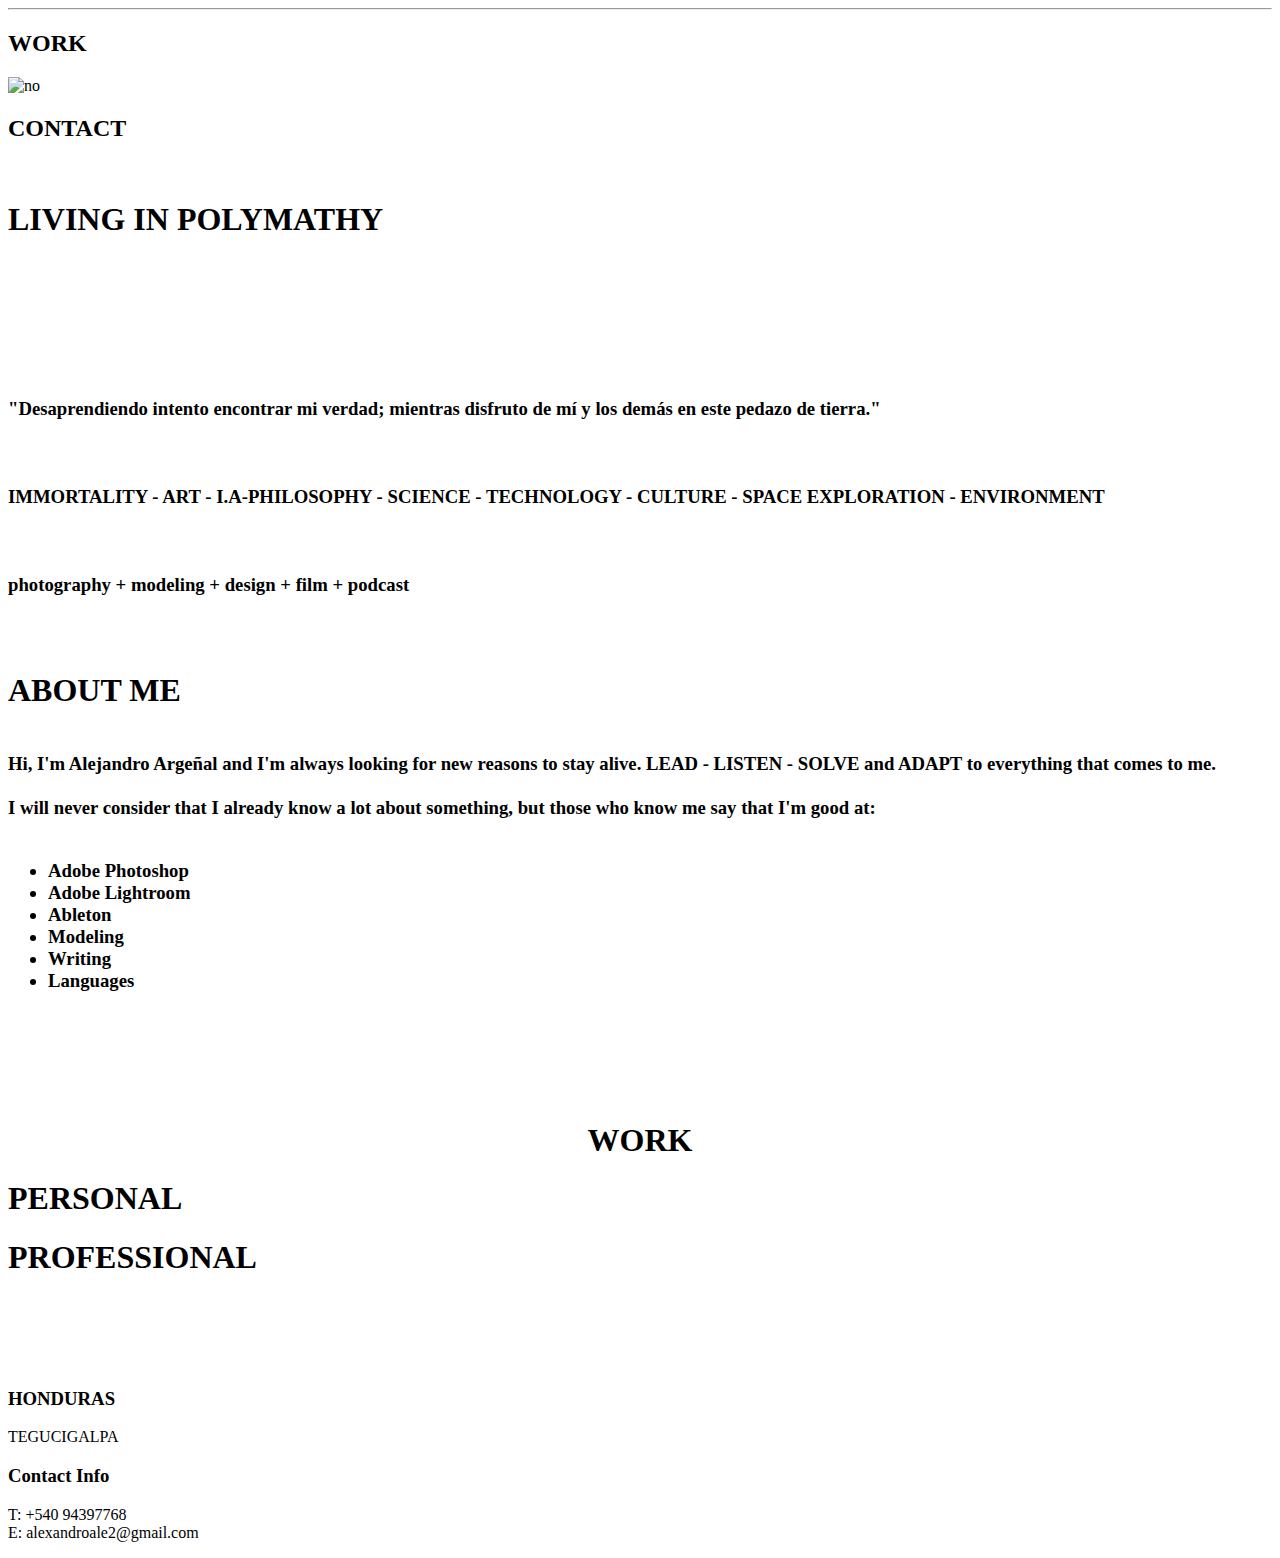
==== index.html @ 84c710b5 "Add files via upload" ====
<!DOCTYPE html>
<html lang="es">
<head>
    <meta charset="UTF-8">
    <meta name="viewport" content="width=device-width, initial-scale=1.0">
    <title>Adam Castillo | Portafolio</title>
    <link rel="icon" href="img/isotipo.png" type="image/x-icon">
    <link href="css/bootstrap.css" rel="stylesheet">
    <link href="css/style.css" rel="stylesheet">
    <link rel="preconnect" href="https://fonts.googleapis.com">
    <link rel="preconnect" href="https://fonts.gstatic.com" crossorigin>
    <link href="https://fonts.googleapis.com/css2?family=Tsukimi+Rounded&display=swap" rel="stylesheet">
    <link rel="stylesheet" href="https://cdnjs.cloudflare.com/ajax/libs/animate.css/4.1.1/animate.min.css" />

</head>

    <header>
        <hr>
        <div class="container">
            <div class="d-flex justify-content-between">
                <a href="#work" style="text-decoration: none; color: inherit;">
                    <h2>WORK</h2>
                </a>
                <img src="img/AdamCastillo.png" alt="no" height="40%" width="40%">
                <h2>CONTACT</h2>
            </div>
            <img src="img/Marca fondo baja@0,75x.png" alt="" height="auto" width="100%">
        </div>
    </header>

    <Yo>
        <div class="container">
            <h1>LIVING IN POLYMATHY</h1>
            <br>
            <br>
            <div class="row">
                <div class="col-6">
                    <img src="img/yo.png" alt="" width="100%" height="auto">
                </div>

                <div class="col-6" id="tuki" >
                    <h3>
                        
                        <br>
                        <br>
                        <br>
                        "Desaprendiendo intento encontrar mi verdad; mientras disfruto de mí y los demás en este pedazo de tierra."
                        <br>
                        <br>
                        <br>
                        <br>
                        IMMORTALITY - ART - I.A-PHILOSOPHY - SCIENCE - TECHNOLOGY - CULTURE - SPACE EXPLORATION - ENVIRONMENT
                        <br>
                        <br>
                        <br>
                        <br>
                        photography + modeling + design + film + podcast
                    
                    </h3>
                </div>
            </div>
            <br>
            <br>
            <div class="d-flex justify-content-end">
                <h1>ABOUT ME</h1>
            </div>
            <div class="row">
                <div class="col-6" id="taka" >
                    <h3>
                    <br>
                        Hi, I'm Alejandro Argeñal and I'm always looking for new reasons to stay alive. LEAD - LISTEN - SOLVE and ADAPT to everything that comes to me.
                        <br>
                        <br>
                        I will never consider that I already know a lot about something, but those who know me say that I'm good at:
                        <br>
                        <br>
                        <ul>
                            <li>Adobe Photoshop</li>
                            <li>Adobe Lightroom</li>
                            <li>Ableton</li>
                            <li> Modeling</li>
                            <li>Writing</li>
                            <li>Languages</li>
                        

                        </ul>
                
                    
                    </h3>
                </div>

                <div class="col-6">
                    <img src="img/modofoto.jpg" alt="" width="100%" height="auto">
                </div>
            </div>
        </div>
    </Yo>



    <br>
    <br>
    <br>
    <br>

    <work id="work">
        <h1 style="text-align: center; color: black;">WORK</h1 >        
        <div class="container-fluid">
            <div class="row no-gutters">
                
                <a href="work-personal.html" target="_blank" class="col-6 personal-section d-flex justify-content-center align-items-center" style="text-decoration: none; color: inherit;">
                    <h1>PERSONAL</h1>
                </a>
        
                
                <a href="work-professional.html" target="_blank" class="col-6 professional-section d-flex justify-content-center align-items-center" style="text-decoration: none; color: inherit;">
                    <h1>PROFESSIONAL</h1>
                </a>
            </div>
        </div>
    </work>
    
    <br>
    <br>
    <br>
    <br>

    <contact>
        <div class="content">
    
            <div class="container text-align center">
              <div class="row justify-content-center">
                <div class="col-md-8">
                  <div class="row mb-5">
                    <div class="col-md-4 mr-auto">
                      <h3 class="thin-heading mb-4">HONDURAS</h3>
                      <p>TEGUCIGALPA</p>
                    </div>
                    <div class="col-md-6 ml-auto">
                      <h3 class="thin-heading mb-4">Contact Info</h3>
                      <p>T: +540 94397768 <br> E: alexandroale2@gmail.com</p>
                    </div>
                  </div>
        
                  
                  </div>
                </div>
              </div>
            </div>
        
        </div>
    </contact>




</html>
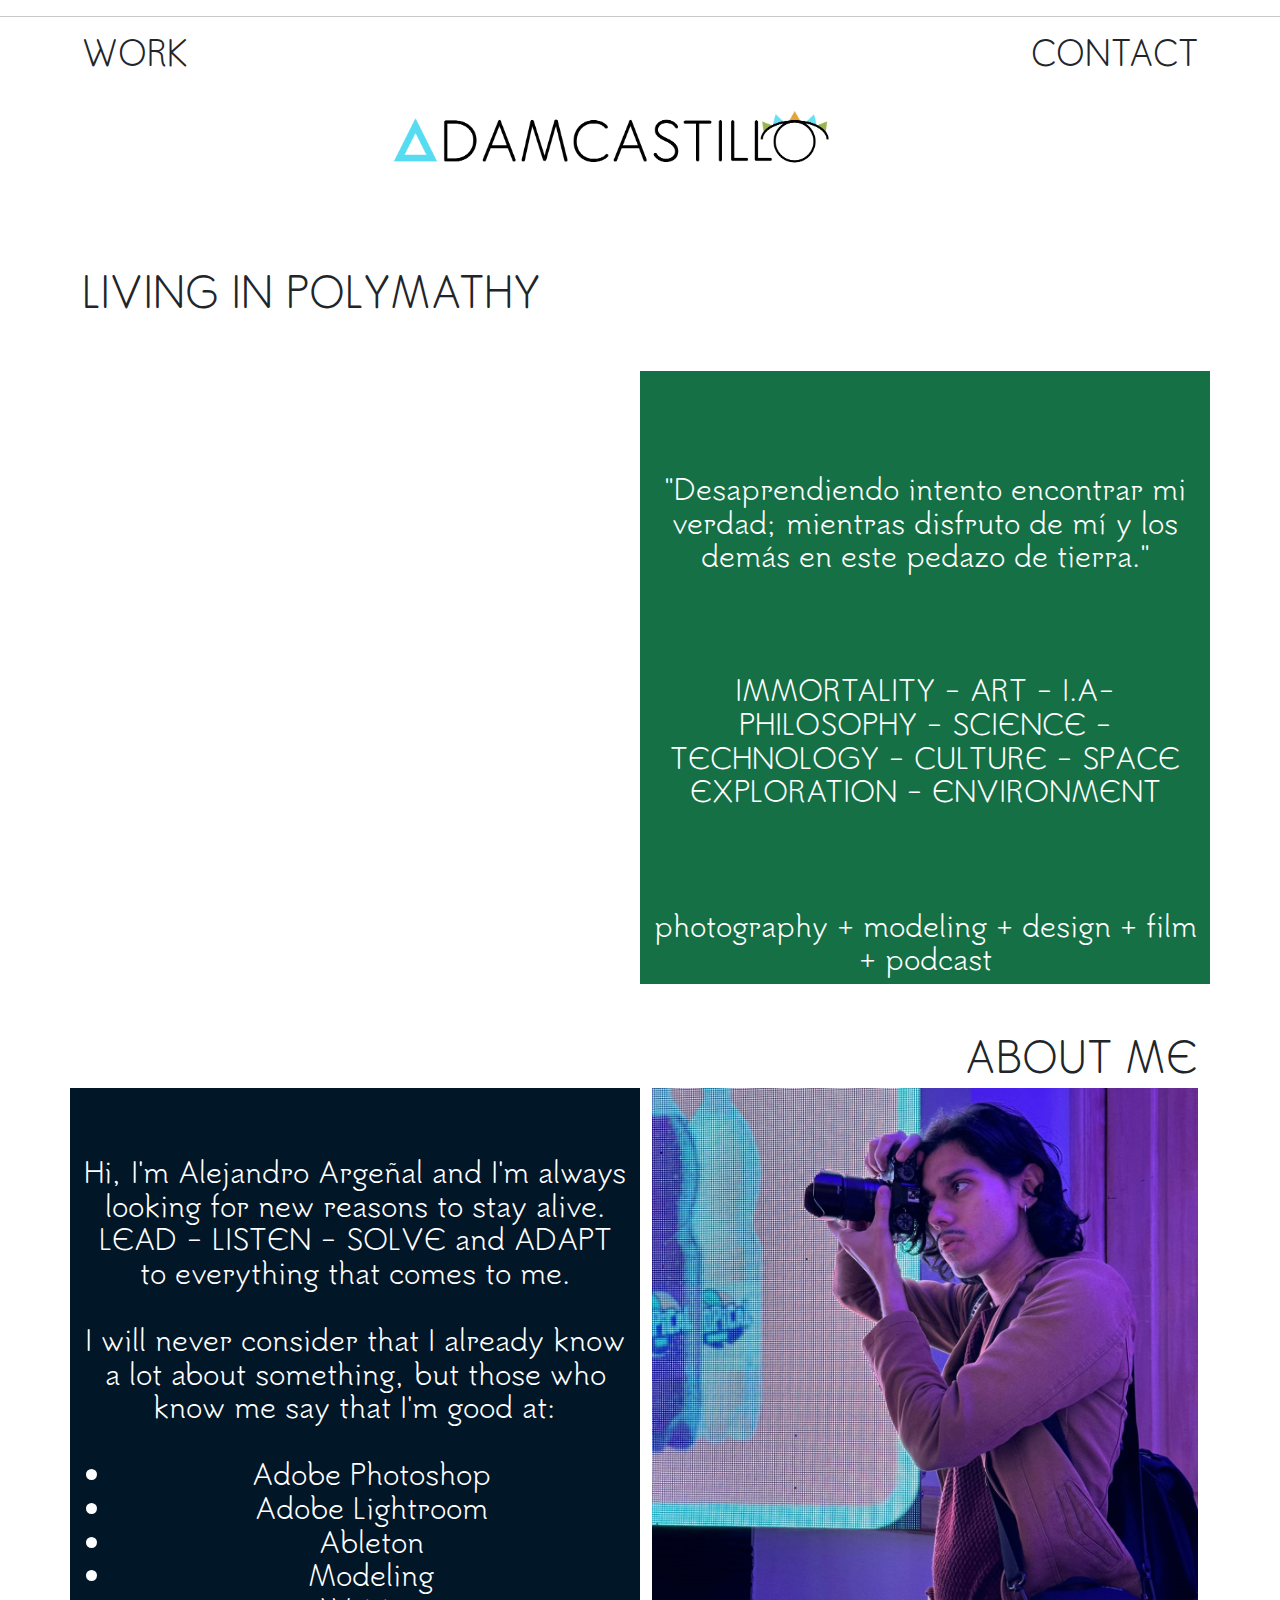
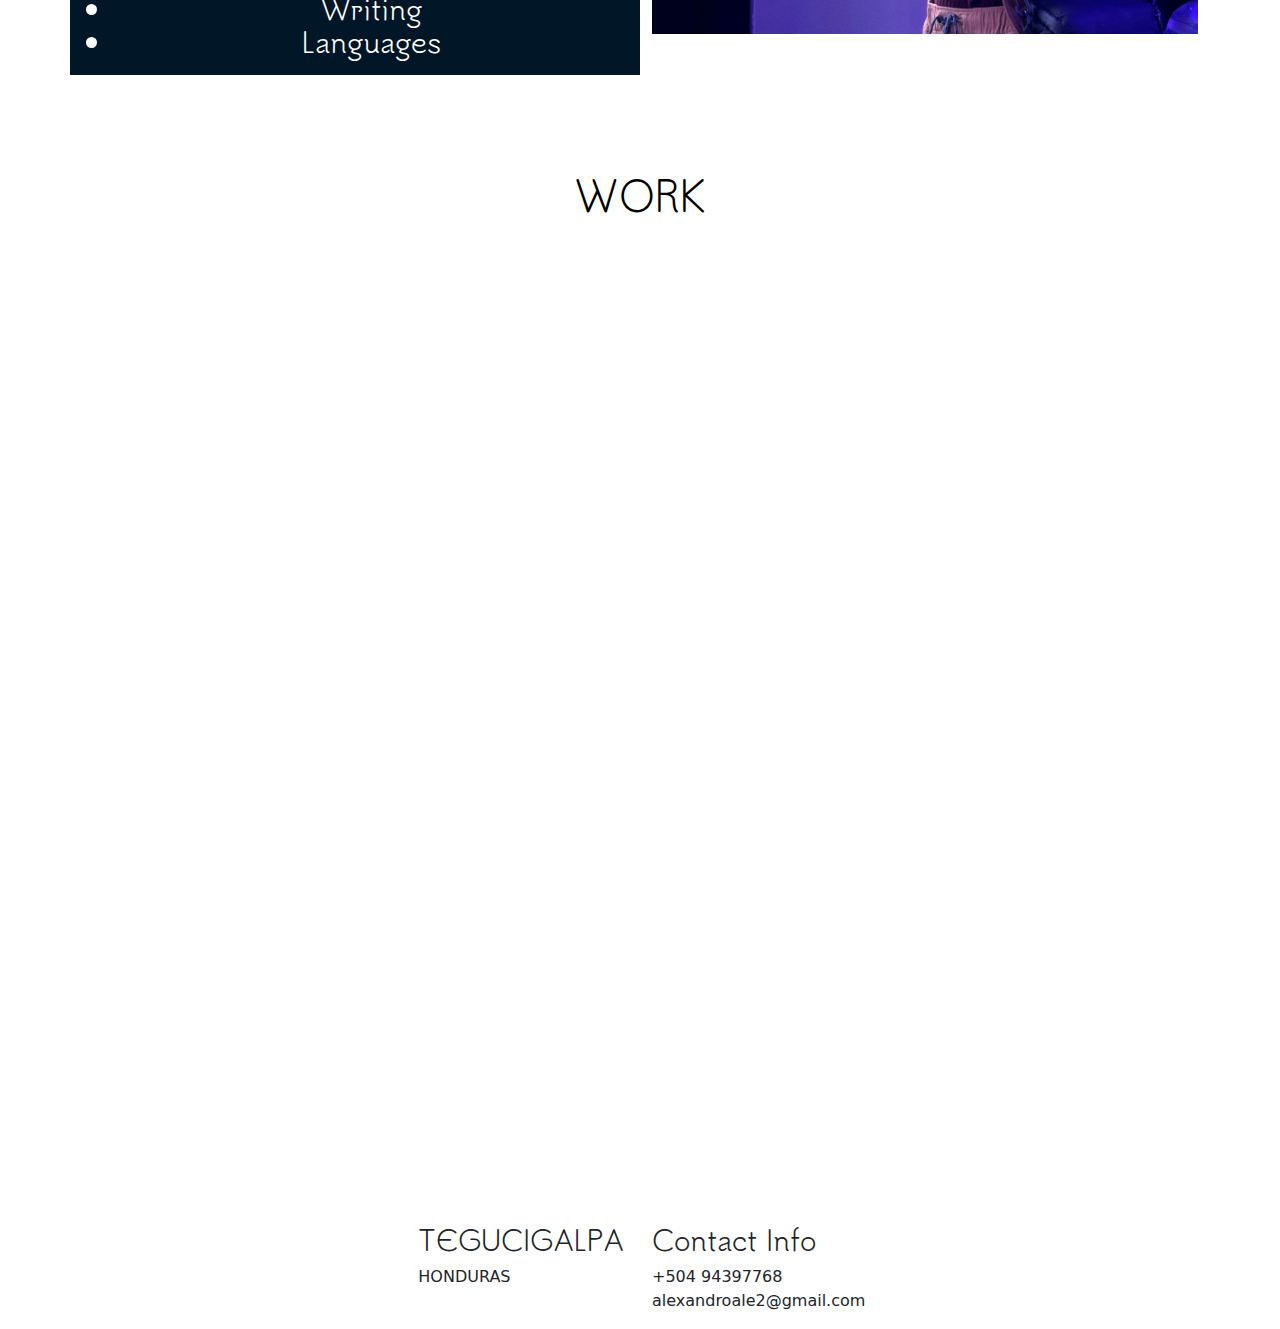
==== commit b99db7e1: "Add files via upload" ====
--- a/index.html
+++ b/index.html
@@ -22,7 +22,9 @@
                     <h2>WORK</h2>
                 </a>
                 <img src="img/AdamCastillo.png" alt="no" height="40%" width="40%">
-                <h2>CONTACT</h2>
+                <a href="#contact" style="text-decoration: none; color: inherit;">
+                    <h2>CONTACT</h2>
+                </a>
             </div>
             <img src="img/Marca fondo baja@0,75x.png" alt="" height="auto" width="100%">
         </div>
@@ -68,6 +70,7 @@
                 <div class="col-6" id="taka" >
                     <h3>
                     <br>
+                    <br>
                         Hi, I'm Alejandro Argeñal and I'm always looking for new reasons to stay alive. LEAD - LISTEN - SOLVE and ADAPT to everything that comes to me.
                         <br>
                         <br>
@@ -108,12 +111,12 @@
         <div class="container-fluid">
             <div class="row no-gutters">
                 
-                <a href="work-personal.html" target="_blank" class="col-6 personal-section d-flex justify-content-center align-items-center" style="text-decoration: none; color: inherit;">
+                <a href="personal.html" target="_blank" class="col-6 personal-section d-flex justify-content-center align-items-center" style="text-decoration: none; color: inherit;">
                     <h1>PERSONAL</h1>
                 </a>
         
                 
-                <a href="work-professional.html" target="_blank" class="col-6 professional-section d-flex justify-content-center align-items-center" style="text-decoration: none; color: inherit;">
+                <a href="professional.html" target="_blank" class="col-6 professional-section d-flex justify-content-center align-items-center" style="text-decoration: none; color: inherit;">
                     <h1>PROFESSIONAL</h1>
                 </a>
             </div>
@@ -125,29 +128,28 @@
     <br>
     <br>
 
-    <contact>
+    <contact id="contact">
         <div class="content">
+            <div class="container">
+                <div class="d-flex justify-content-center">
+                    <div class="row ">
+                        <div class="col-6">
+                            <h3>TEGUCIGALPA</h3>
+                            <p>HONDURAS</p>
+                        </div>
+                        <div class="col-6">
+                            <h3>Contact Info</h3>
+                            <p>+504 94397768 <br> alexandroale2@gmail.com</p>
+                        </div>
     
-            <div class="container text-align center">
-              <div class="row justify-content-center">
-                <div class="col-md-8">
-                  <div class="row mb-5">
-                    <div class="col-md-4 mr-auto">
-                      <h3 class="thin-heading mb-4">HONDURAS</h3>
-                      <p>TEGUCIGALPA</p>
                     </div>
-                    <div class="col-md-6 ml-auto">
-                      <h3 class="thin-heading mb-4">Contact Info</h3>
-                      <p>T: +540 94397768 <br> E: alexandroale2@gmail.com</p>
-                    </div>
-                  </div>
-        
-                  
-                  </div>
+
+
+
                 </div>
-              </div>
+
+              
             </div>
-        
         </div>
     </contact>
 
--- a/css/style.css
+++ b/css/style.css
@@ -0,0 +1,72 @@
+
+  
+h1  {
+    font-family: "Tsukimi Rounded", serif;
+    font-weight: 400;
+    font-style: normal;
+}
+
+#work h1  {
+    font-family: "Tsukimi Rounded", serif;
+    font-weight: 400;
+    font-style: normal;
+    color: white;
+}
+
+h2 {
+    font-family: "Tsukimi Rounded", serif;
+    font-weight: 400;
+    font-style: normal;
+}
+
+#tuki {
+
+    background-color: #157145;
+    text-align: center;
+    color: white;
+
+
+}
+
+h3 {
+    font-family: "Tsukimi Rounded", serif;
+    font-weight: 400;
+    font-style: normal;
+
+
+}
+    
+#taka {
+
+    background-color: #011627;
+    text-align: center;
+    color: white;
+
+
+}
+
+
+.personal-section {
+    background-image: url('../img/personal.JPG'); /* Ruta relativa corregida */
+    background-size: cover;
+    background-position: center;
+    color: white;
+    height: 100vh; /* Ocupa toda la altura del viewport */
+    text-align: center;
+    font-family: 'Tsukimi Rounded', sans-serif;
+}
+
+/* Estilo para la sección PROFESSIONAL */
+.professional-section {
+    background-image: url('../img/profesional.png'); /* Ruta relativa corregida */
+    background-size: cover;
+    background-position: center;
+    color: white;
+    height: 100vh; /* Ocupa toda la altura del viewport */
+    text-align: center;
+    font-family: 'Tsukimi Rounded', sans-serif;
+}
+
+html {
+    scroll-behavior: smooth;
+}
